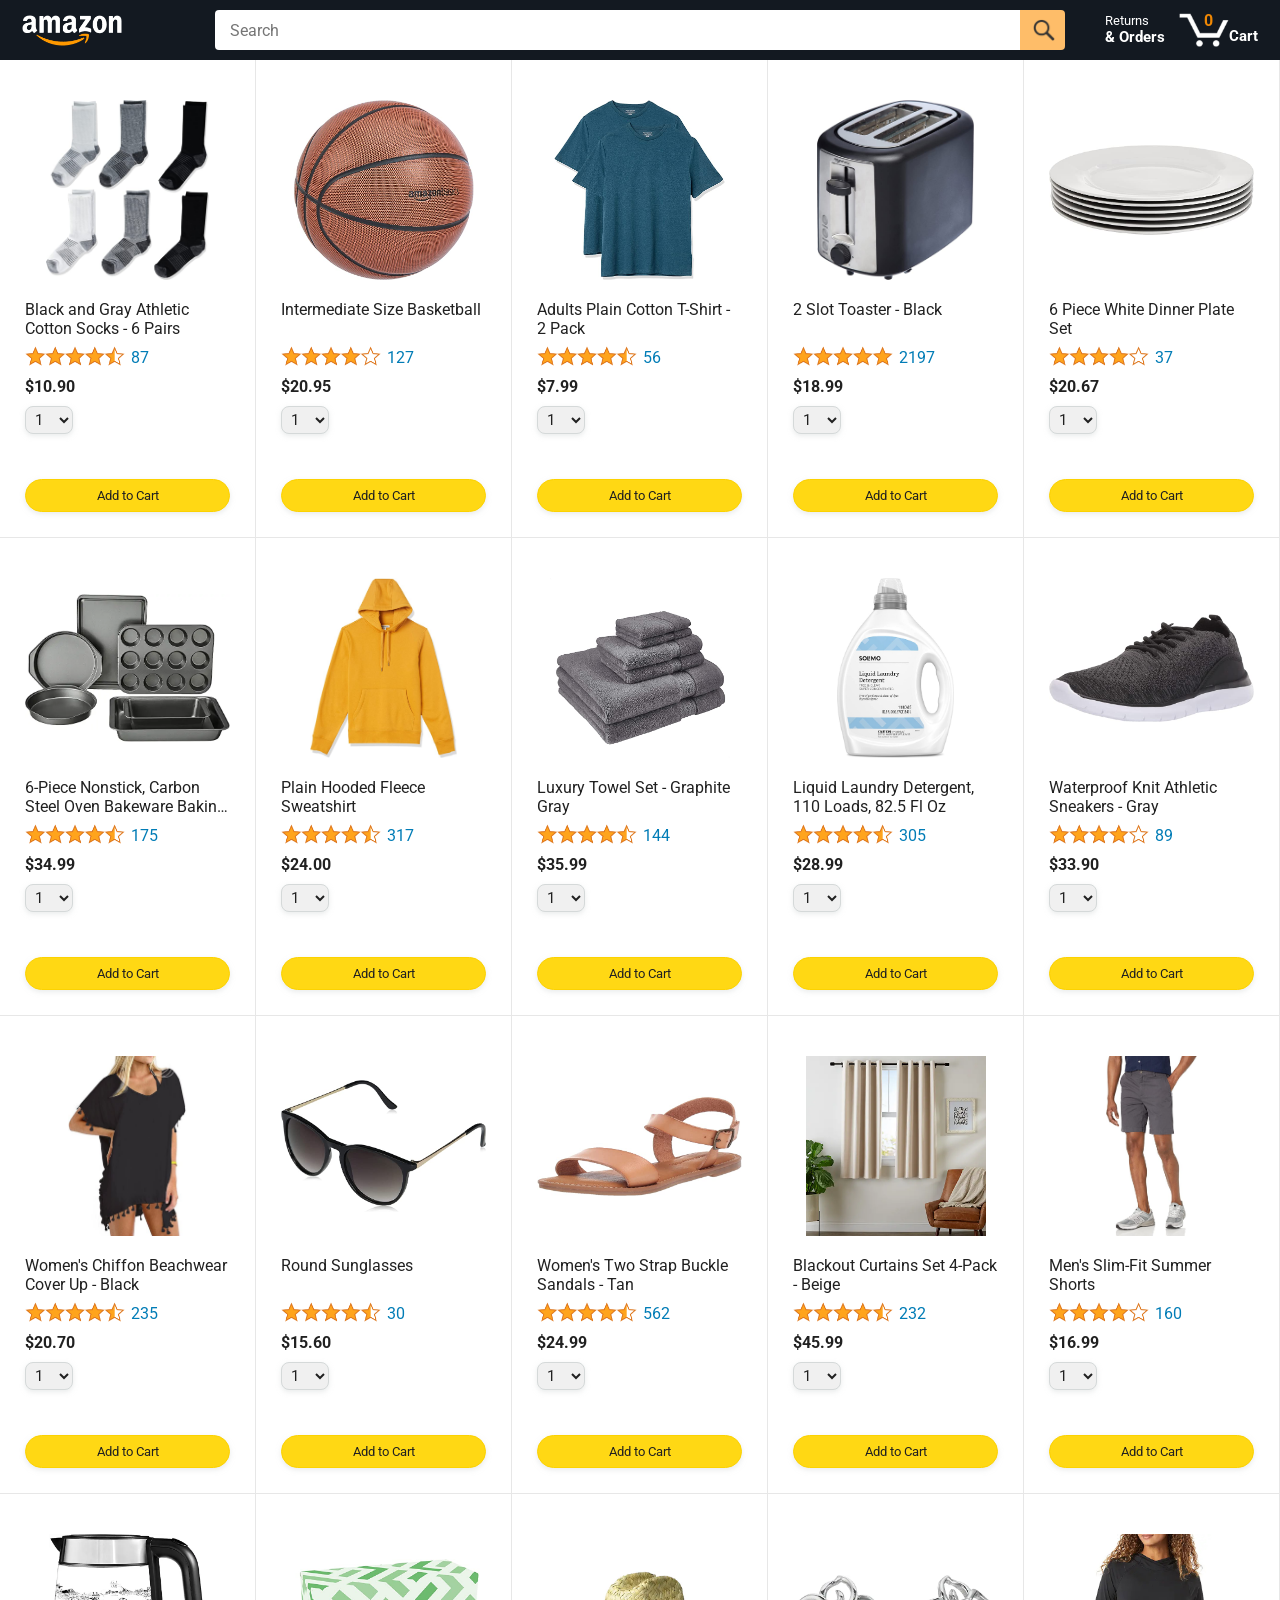
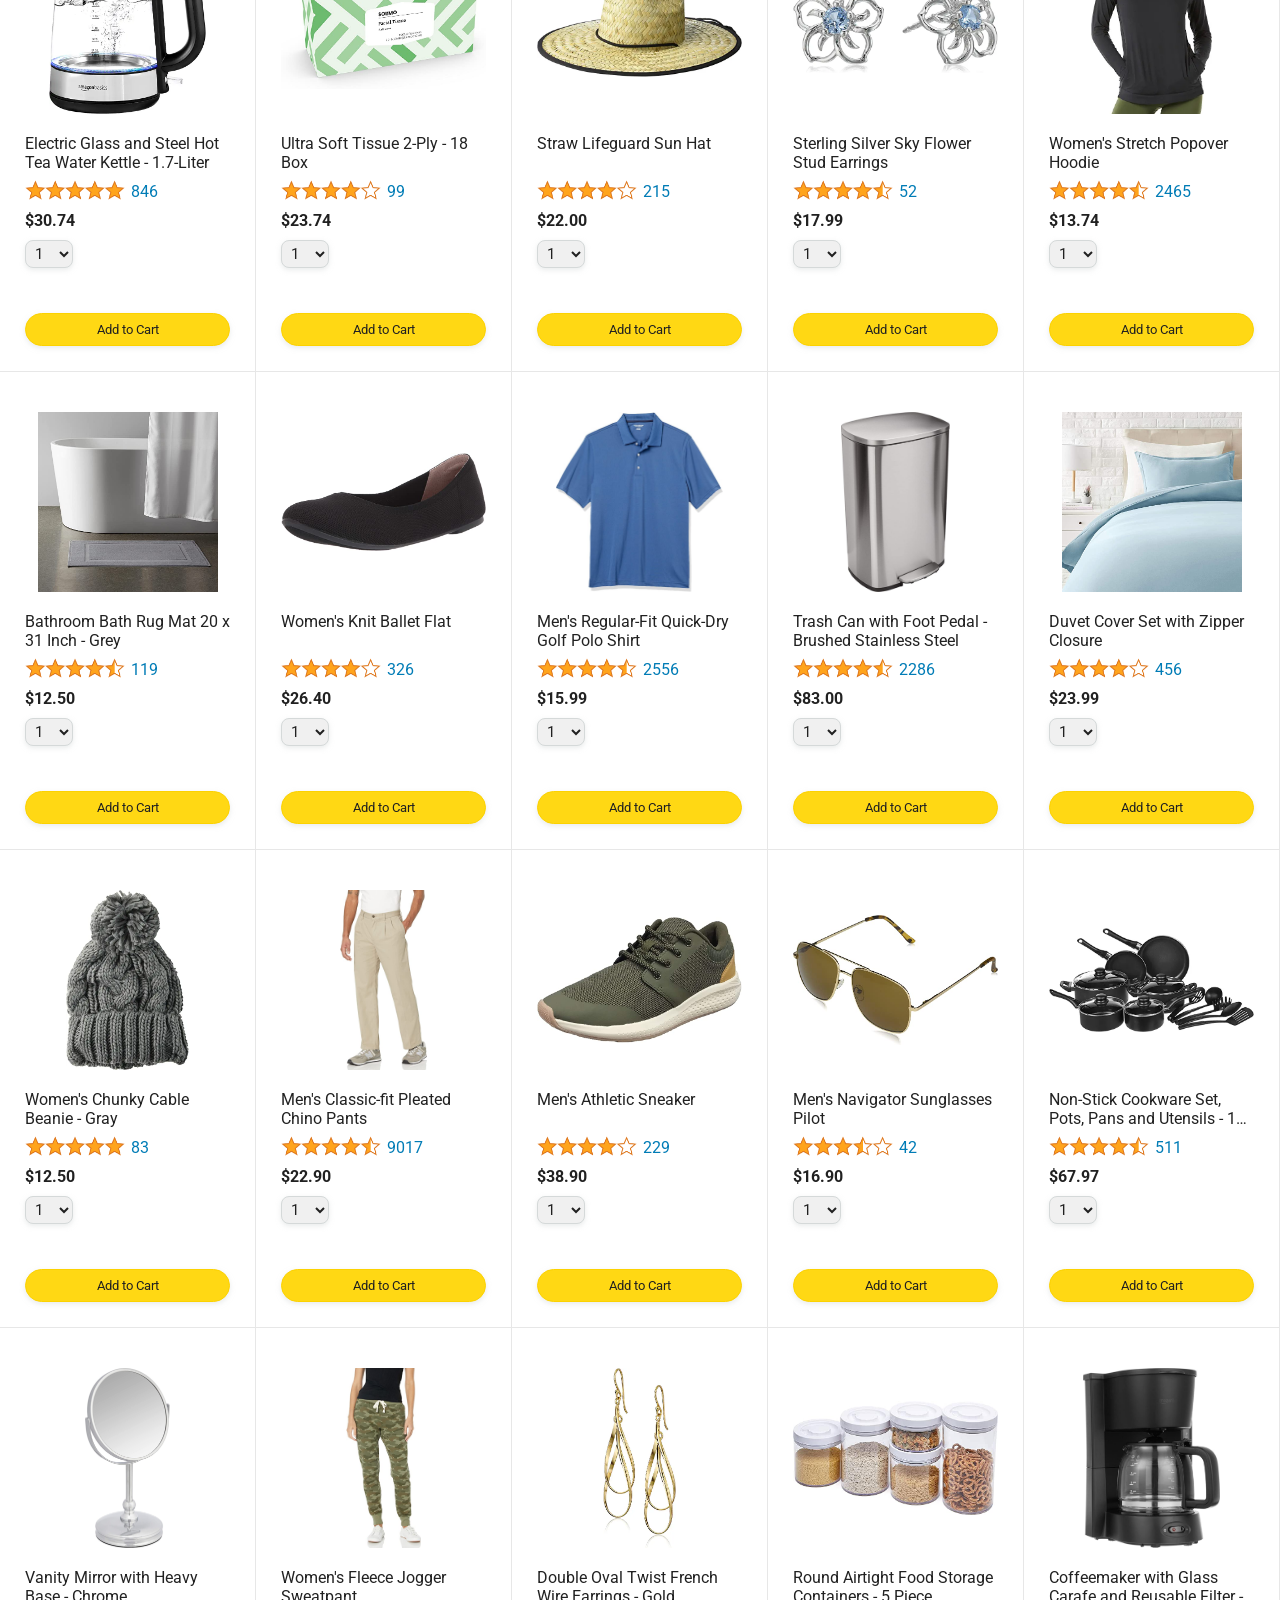
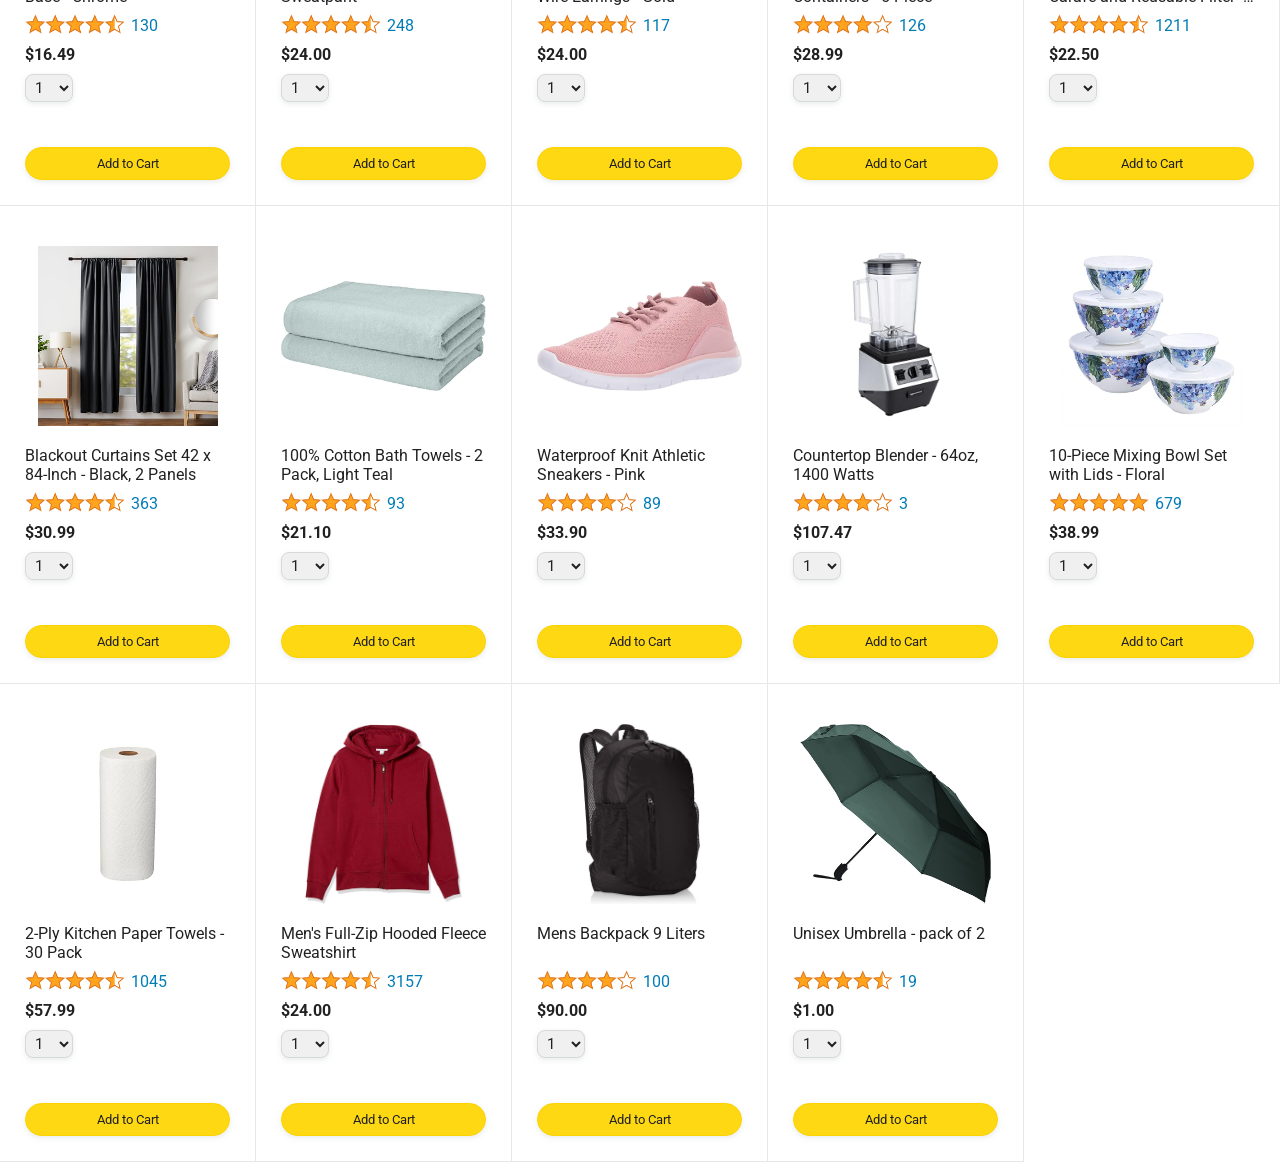
==== javascript-amazon-project-main/index.html @ 877f2588 "final-sync" ====
<!DOCTYPE html>
<html>
  <head>
    <title>Amazon Project</title>

    <!-- This code is needed for responsive design to work.
      (Responsive design = make the website look good on
      smaller screen sizes like a phone or a tablet). -->
    <meta name="viewport" content="width=device-width, initial-scale=1">

    <!-- Load a font called Roboto from Google Fonts. -->
    <link rel="preconnect" href="https://fonts.googleapis.com">
    <link rel="preconnect" href="https://fonts.gstatic.com" crossorigin>
    <link href="https://fonts.googleapis.com/css2?family=Roboto:wght@400;500;700&display=swap" rel="stylesheet">

    <!-- Here are the CSS files for this page. -->
    <link rel="stylesheet" href="styles/shared/general.css">
    <link rel="stylesheet" href="styles/shared/amazon-header.css">
    <link rel="stylesheet" href="styles/pages/amazon.css">
  </head>
  <body>
    <div class="amazon-header">
      <div class="amazon-header-left-section">
        <a href="index.html" class="header-link">
          <img class="amazon-logo"
            src="images/amazon-logo-white.png">
          <img class="amazon-mobile-logo"
            src="images/amazon-mobile-logo-white.png">
        </a>
      </div>

      <div class="amazon-header-middle-section">
        <input class="search-bar" type="text" placeholder="Search">

        <button class="search-button">
          <img class="search-icon" src="images/icons/search-icon.png">
        </button>
      </div>

      <div class="amazon-header-right-section">
        <a class="orders-link header-link" href="orders.html">
          <span class="returns-text">Returns</span>
          <span class="orders-text">& Orders</span>
        </a>

        <a class="cart-link header-link" href="checkout.html">
          <img class="cart-icon" src="images/icons/cart-icon.png">
          <div class="cart-quantity js-cart-quantity">0</div>
          <div class="cart-text">Cart</div>
        </a>
      </div>
    </div>
    
    <div class="main">
      <div class="products-grid">
      </div>
    </div>
    
    <script type="module" src="scripts/amazon.js"></script>
  </body>
</html>
---- javascript-amazon-project-main/styles/shared/general.css ----
body {
  font-family: Roboto, Arial;
  color: rgb(33, 33, 33);
  /* The <body> element has a default margin of 8px
     on all sides. This removes the default margins. */
  margin: 0;
}

/* <p> elements have a default margin on the top
   and bottom. This removes the default margins. */
p {
  margin: 0;
}

button {
  cursor: pointer;
}

select {
  cursor: pointer;
}

input, select, button {
  font-family: Roboto, Arial;
}

.button-primary {
  color: rgb(33, 33, 33);
  background-color: rgb(255, 216, 20);
  border: 1px solid rgb(252, 210, 0);
  border-radius: 8px;
  cursor: pointer;
  box-shadow: 0 2px 5px rgba(213, 217, 217, 0.5);
}

.button-primary:hover {
  background-color: rgb(247, 202, 0);
  border: 1px solid rgb(242, 194, 0);
}

.button-primary:active {
  background: rgb(255, 216, 20);
  border-color: rgb(252, 210, 0);
  box-shadow: none;
}

.button-secondary {
  color: rgb(33, 33, 33);
  background: white;
  border: 1px solid rgb(213, 217, 217);
  border-radius: 8px;
  cursor: pointer;
  box-shadow: 0 2px 5px rgba(213, 217, 217, 0.5);
}

.button-secondary:hover {
  background-color: rgb(247, 250, 250);
}

.button-secondary:active {
  background-color: rgb(237, 253, 255);
  box-shadow: none;
}

/* These styles will limit text to 2 lines. Anything
   beyond 2 lines will be replaced with "..."
   You can find this code by using an A.I. tool or by
   searching in Google.
   https://css-tricks.com/almanac/properties/l/line-clamp/ */
.limit-text-to-2-lines {
  display: -webkit-box;
  -webkit-line-clamp: 2;
  -webkit-box-orient: vertical;
  overflow: hidden;
}

.link-primary {
  color: rgb(1, 124, 182);
  cursor: pointer;
}

.link-primary:hover {
  color: rgb(196, 80, 0);
}

/* Styles for dropdown selectors. */
select {
  color: rgb(33, 33, 33);
  background-color: rgb(240, 240, 240);
  border: 1px solid rgb(213, 217, 217);
  border-radius: 8px;
  padding: 3px 5px;
  font-size: 15px;
  cursor: pointer;
  box-shadow: 0 2px 5px rgba(213, 217, 217, 0.5);
}

select:focus,
input:focus {
  outline: 2px solid rgb(255, 153, 0);
}
---- javascript-amazon-project-main/styles/shared/amazon-header.css ----
.amazon-header {
  background-color: rgb(19, 25, 33);
  color: white;
  padding-left: 15px;
  padding-right: 15px;

  display: flex;
  align-items: center;
  justify-content: space-between;

  position: fixed;
  top: 0;
  left: 0;
  right: 0;
  height: 60px;
}

.amazon-header-left-section {
  width: 180px;
}

@media (max-width: 800px) {
  .amazon-header-left-section {
    width: unset;
  }
}

.header-link {
  display: inline-block;
  padding: 6px;
  border-radius: 2px;
  cursor: pointer;
  text-decoration: none;
  border: 1px solid rgba(0, 0, 0, 0);
}

.header-link:hover {
  border: 1px solid white;
}

.amazon-logo {
  width: 100px;
  margin-top: 5px;
}

.amazon-mobile-logo {
  display: none;
}

@media (max-width: 575px) {
  .amazon-logo {
    display: none;
  }

  .amazon-mobile-logo {
    display: block;
    height: 35px;
    margin-top: 5px;
  }
}

.amazon-header-middle-section {
  flex: 1;
  max-width: 850px;
  margin-left: 10px;
  margin-right: 10px;
  display: flex;
}

.search-bar {
  flex: 1;
  width: 0;
  font-size: 16px;
  height: 38px;
  padding-left: 15px;
  border: none;
  border-top-left-radius: 4px;
  border-bottom-left-radius: 4px;
  border-top-right-radius: 0;
  border-bottom-right-radius: 0;
}

.search-button {
  background-color: rgb(254, 189, 105);
  border: none;
  width: 45px;
  height: 40px;
  border-top-right-radius: 4px;
  border-bottom-right-radius: 4px;
  flex-shrink: 0;
}

.search-icon {
  height: 22px;
  margin-left: 2px;
  margin-top: 3px;
}

.amazon-header-right-section {
  width: 180px;
  flex-shrink: 0;
  display: flex;
  justify-content: end;
}

.orders-link {
  color: white;
}

.returns-text {
  display: block;
  font-size: 13px;
}

.orders-text {
  display: block;
  font-size: 15px;
  font-weight: 700;
}

.cart-link {
  color: white;
  display: flex;
  align-items: center;
  position: relative;
}

.cart-icon {
  width: 50px;
}

.cart-text {
  margin-top: 12px;
  font-size: 15px;
  font-weight: 700;
}

.cart-quantity {
  color: rgb(240, 136, 4);
  font-size: 16px;
  font-weight: 700;

  position: absolute;
  top: 4px;
  left: 22px;
  
  width: 26px;
  text-align: center;
}
---- javascript-amazon-project-main/styles/pages/amazon.css ----
.main {
  margin-top: 60px;
}

.products-grid {
  display: grid;

  /* - In CSS Grid, 1fr means a column will take up the
       remaining space in the grid.
     - If we write 1fr 1fr ... 1fr; 8 times, this will
       divide the grid into 8 columns, each taking up an
       equal amount of the space.
     - repeat(8, 1fr); is a shortcut for repeating "1fr"
       8 times (instead of typing out "1fr" 8 times).
       repeat(...) is a special property that works with
       display: grid; */
  grid-template-columns: repeat(8, 1fr);
}

/* @media is used to create responsive design (making the
   website look good on any screen size). This @media
   means when the screen width is 2000px or less, we
   will divide the grid into 7 columns instead of 8. */
@media (max-width: 2000px) {
  .products-grid {
    grid-template-columns: repeat(7, 1fr);
  }
}

/* This @media means when the screen width is 1600px or
   less, we will divide the grid into 6 columns. */
@media (max-width: 1600px) {
  .products-grid {
    grid-template-columns: repeat(6, 1fr);
  }
}

@media (max-width: 1300px) {
  .products-grid {
    grid-template-columns: repeat(5, 1fr);
  }
}

@media (max-width: 1000px) {
  .products-grid {
    grid-template-columns: repeat(4, 1fr);
  }
}

@media (max-width: 800px) {
  .products-grid {
    grid-template-columns: repeat(3, 1fr);
  }
}

@media (max-width: 575px) {
  .products-grid {
    grid-template-columns: repeat(2, 1fr);
  }
}

@media (max-width: 450px) {
  .products-grid {
    grid-template-columns: 1fr;
  }
}

.product-container {
  padding-top: 40px;
  padding-bottom: 25px;
  padding-left: 25px;
  padding-right: 25px;

  border-right: 1px solid rgb(231, 231, 231);
  border-bottom: 1px solid rgb(231, 231, 231);

  display: flex;
  flex-direction: column;
}

.product-image-container {
  display: flex;
  justify-content: center;
  align-items: center;

  height: 180px;
  margin-bottom: 20px;
}

.product-image {
  /* Images will overflow their container by default. To
    prevent this, we set max-width and max-height to 100%
    so they stay inside their container. */
  max-width: 100%;
  max-height: 100%;
}

.product-name {
  height: 40px;
  margin-bottom: 5px;
}

.product-rating-container {
  display: flex;
  align-items: center;
  margin-bottom: 10px;
}

.product-rating-stars {
  width: 100px;
  margin-right: 6px;
}

.product-rating-count {
  color: rgb(1, 124, 182);
  cursor: pointer;
  margin-top: 3px;
}

.product-price {
  font-weight: 700;
  margin-bottom: 10px;
}

.product-quantity-container {
  margin-bottom: 17px;
}

.product-spacer {
  flex: 1;
}

.added-to-cart {
  color: rgb(6, 125, 98);
  font-size: 16px;

  display: flex;
  align-items: center;
  margin-bottom: 8px;

  /* At first, the "Added to cart" message will
     be invisible. Use JavaScript to change the
     opacity and make it visible. */
  opacity: 0;
}


.added-to-cart-pressedfor {
  color: rgb(6, 125, 98);
  font-size: 16px;

  display: flex;
  align-items: center;
  margin-bottom: 8px;
  /*made this whole new class , when button pressed this class name will be added to that div of specific id*/
  opacity: 1;
}

.added-to-cart img {
  height: 20px;
  margin-right: 5px;
}

.add-to-cart-button {
  width: 100%;
  padding: 8px;
  border-radius: 50px;
}
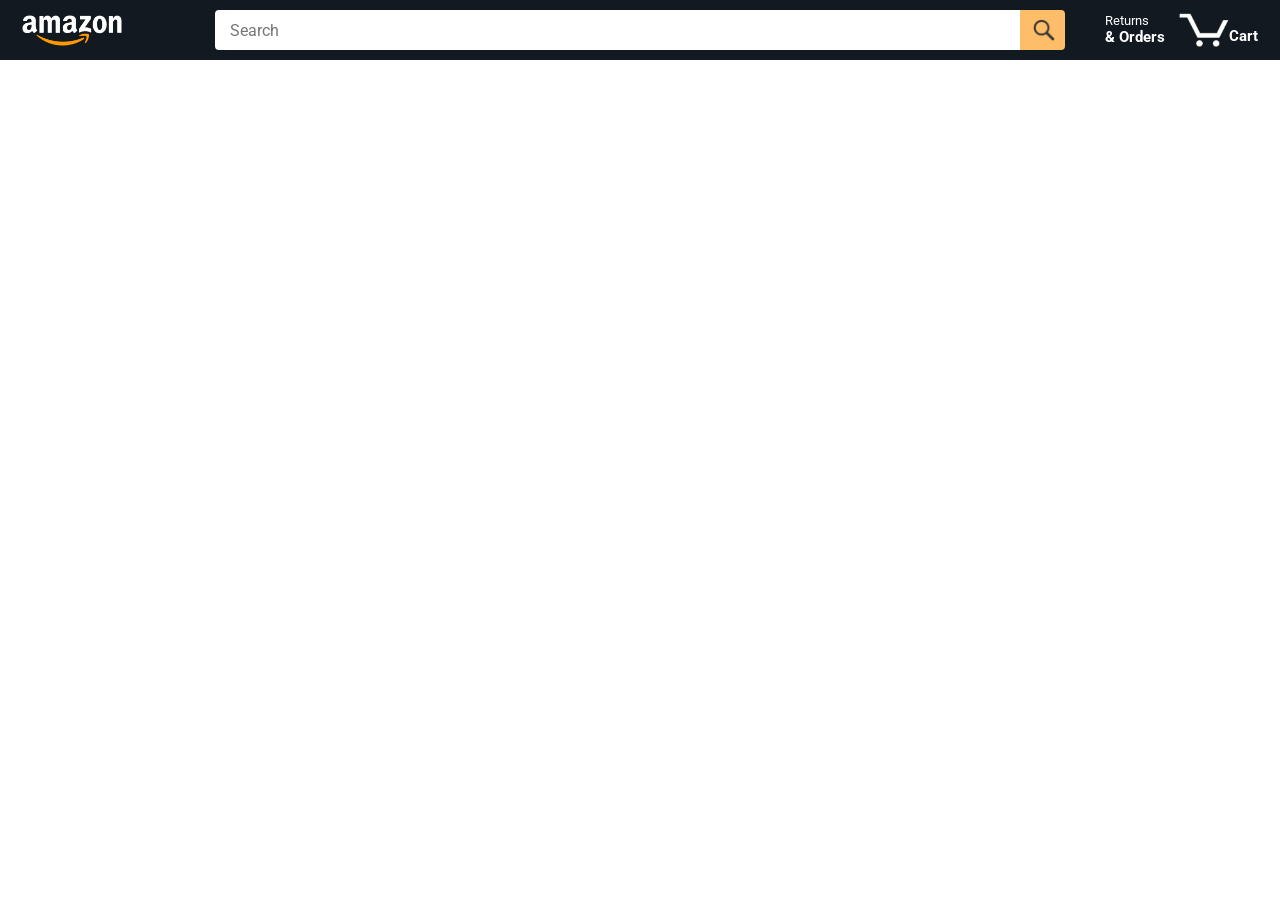
==== commit 7e7c3b5d: "replaced-from-unfinished-file" ====
--- a/javascript-amazon-project-main/index.html
+++ b/javascript-amazon-project-main/index.html
@@ -21,7 +21,7 @@
   <body>
     <div class="amazon-header">
       <div class="amazon-header-left-section">
-        <a href="index.html" class="header-link">
+        <a href="amazon.html" class="header-link">
           <img class="amazon-logo"
             src="images/amazon-logo-white.png">
           <img class="amazon-mobile-logo"
@@ -45,17 +45,18 @@
 
         <a class="cart-link header-link" href="checkout.html">
           <img class="cart-icon" src="images/icons/cart-icon.png">
-          <div class="cart-quantity js-cart-quantity">0</div>
+          <div class="cart-quantity js-cart-quantity"></div>
           <div class="cart-text">Cart</div>
         </a>
       </div>
     </div>
     
     <div class="main">
-      <div class="products-grid">
+      <div class="products-grid js-products-grid">
+        
       </div>
     </div>
-    
+
     <script type="module" src="scripts/amazon.js"></script>
   </body>
 </html>
--- a/javascript-amazon-project-main/styles/pages/amazon.css
+++ b/javascript-amazon-project-main/styles/pages/amazon.css
@@ -144,15 +144,17 @@
   opacity: 0;
 }
 
-
-.added-to-cart-pressedfor {
+.js-added-to-cart {
   color: rgb(6, 125, 98);
   font-size: 16px;
 
   display: flex;
   align-items: center;
   margin-bottom: 8px;
-  /*made this whole new class , when button pressed this class name will be added to that div of specific id*/
+
+  /* At first, the "Added to cart" message will
+     be invisible. Use JavaScript to change the
+     opacity and make it visible. */
   opacity: 1;
 }
 
